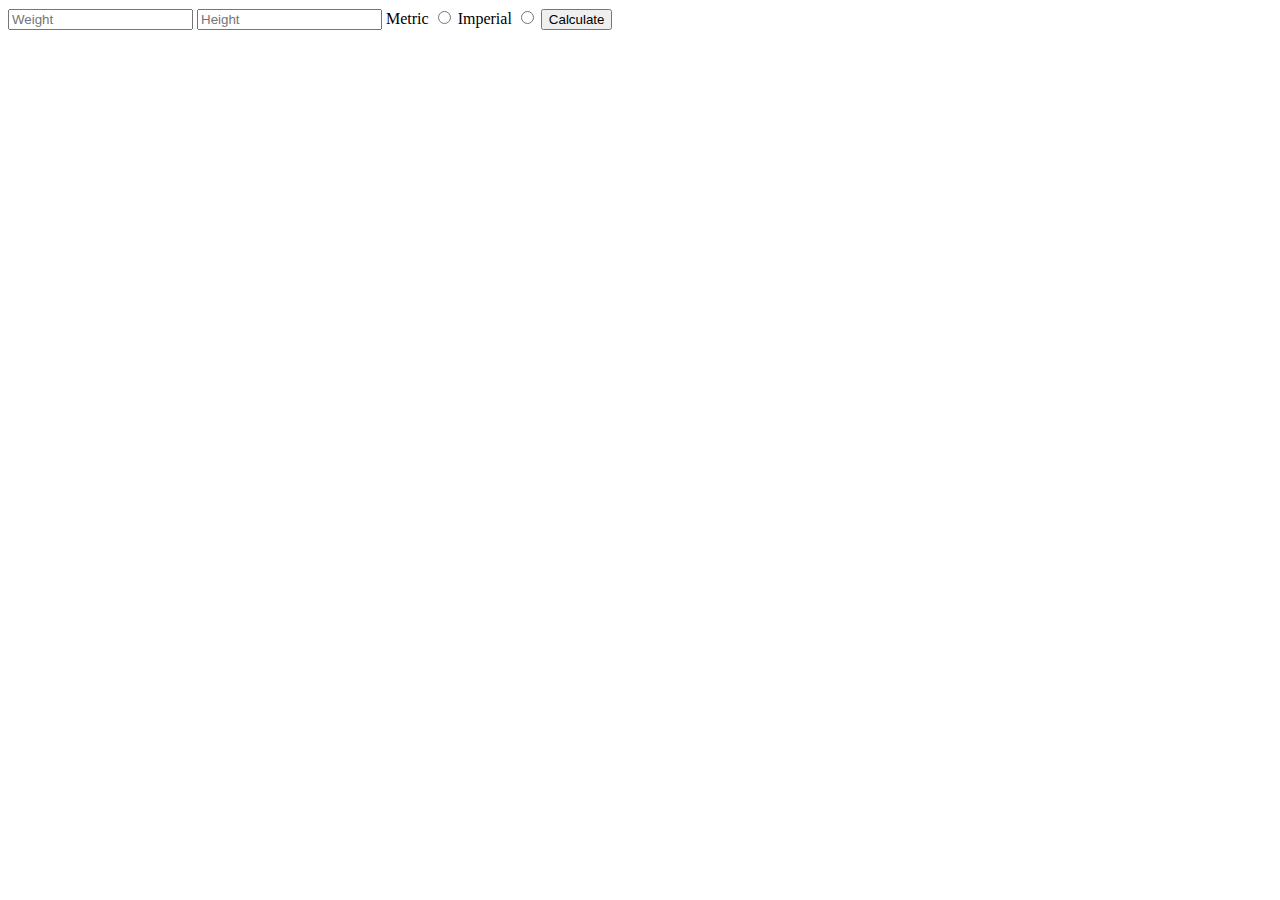
==== index.html @ d8ae0c9e "refactoring of the old code, added the imperial method to the bmi_calculation and the calc_type radi" ====
<!DOCTYPE html>

<html>
  <head>
    <meta charset="utf-8">
    <title></title>
    <script src="src/person.js"></script>
    <script src="src/bmi_calculator.js"></script>
    <script src='lib/jquery-3.0.js'></script>
  </head>
  <body>
    <form>
      <input type="text" id="weight" placeholder="Weight" />
      <input type="text" id="height" placeholder="Height" />
      <label for="metric">Metric</label>
      <input type="radio" id="calc_type" value="metric" name="calc_type" placeholder="metric" />
      <label for="imperial">Imperial</label>
      <input type="radio" id="calc_type" value="imperial" name="calc_type" placeholder="imperial" />
      <input type="button" id="calculate" value="Calculate" />
    </form>
    <div>
      <span id="display_value"></span>
      <span id="display_message"></span>
    </div>
    <script type="text/javascript">
      $(document).ready(function () {
        $('#calculate').click(function () {
          var w = parseFloat($('#weight').val());
          var h = parseFloat($('#height').val());
          var c = $('#calc_type:checked').val();
          var person = new Person({weight: w, height: h, calc_type: c});
          person.calculate_bmi();
          $('#display_value').html('Your BMI is ' + person.bmiValue);
          $('#display_message').html('and you are ' + person.bmiMessage);
        })
      })
    </script>
  </body>
</html>
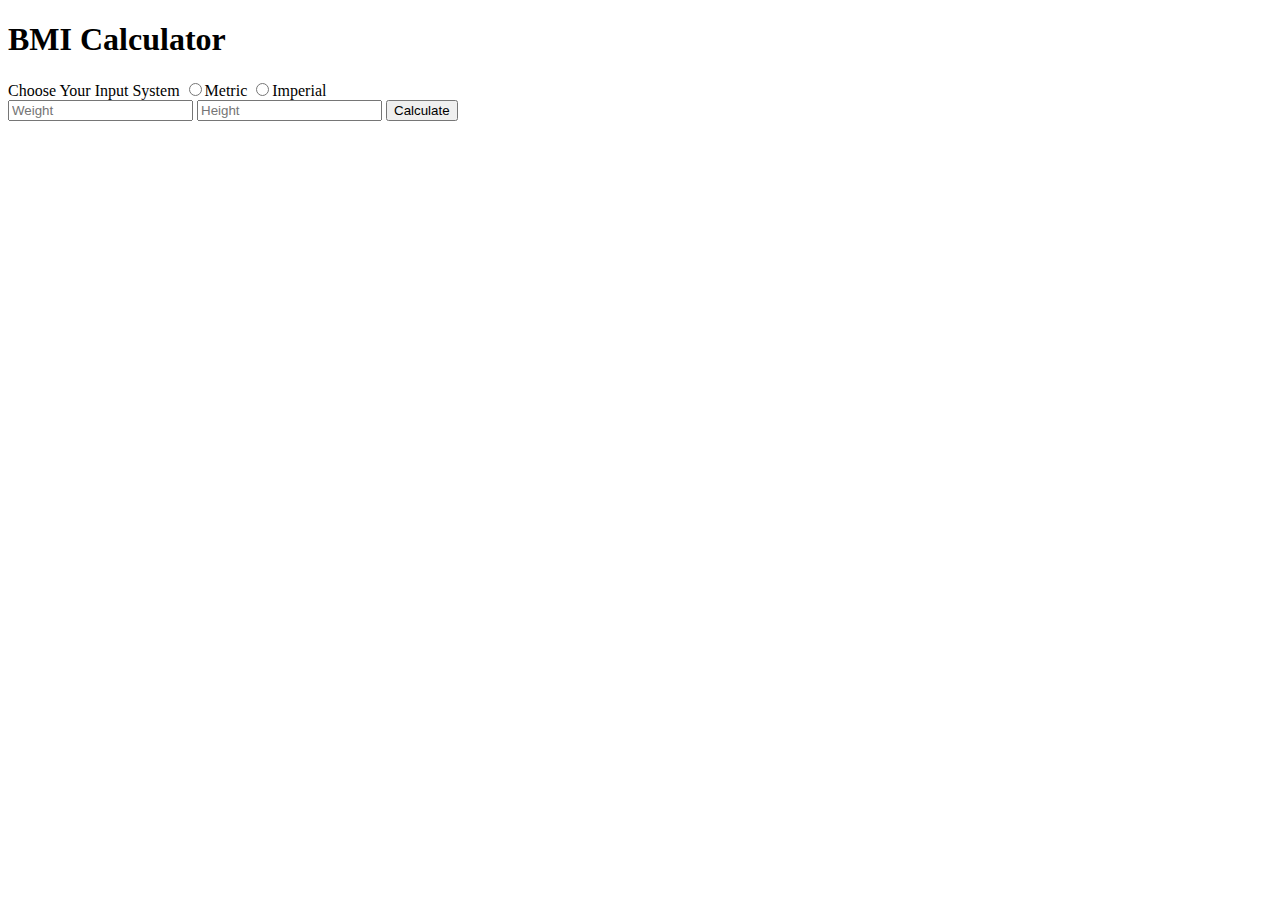
==== commit beea5f6d: "working with css and adding div classes for the form" ====
--- a/index.html
+++ b/index.html
@@ -3,20 +3,30 @@
 <html>
   <head>
     <meta charset="utf-8">
-    <title></title>
+    <link rel="stylesheet" type="text/css" href="./css/foundation.min.css" />
+    <link rel="stylesheet" type="text/css" href="./css/main.css" />
+    <title>BMI Calculator</title>
     <script src="src/person.js"></script>
     <script src="src/bmi_calculator.js"></script>
     <script src='lib/jquery-3.0.js'></script>
   </head>
   <body>
+    <h1>BMI Calculator</h1>
     <form>
-      <input type="text" id="weight" placeholder="Weight" />
-      <input type="text" id="height" placeholder="Height" />
-      <label for="metric">Metric</label>
-      <input type="radio" id="calc_type" value="metric" name="calc_type" placeholder="metric" />
-      <label for="imperial">Imperial</label>
-      <input type="radio" id="calc_type" value="imperial" name="calc_type" placeholder="imperial" />
-      <input type="button" id="calculate" value="Calculate" />
+      <div class="row">
+        <div class="large-6 columns">
+          <label>Choose Your Input System</label>
+          <input type="radio" id="calc_type" value="metric" name="calc_type" placeholder="Metric" /><label for="Metric">Metric</label>
+          <input type="radio" id="calc_type" value="imperial" name="calc_type" placeholder="Imperial" /><label for="Imperial">Imperial</label>
+        </div>
+      </div>
+      <div class="row">
+        <div class="large-6 columns">
+          <input type="text" id="weight" placeholder="Weight" />
+          <input type="text" id="height" placeholder="Height" />
+          <input type="button" id="calculate" value="Calculate" />
+        </div>
+      </div>
     </form>
     <div>
       <span id="display_value"></span>
--- a/css/main.css
+++ b/css/main.css
@@ -0,0 +1,4 @@
+form .row {
+  display: flex;
+  align-items: center;
+}
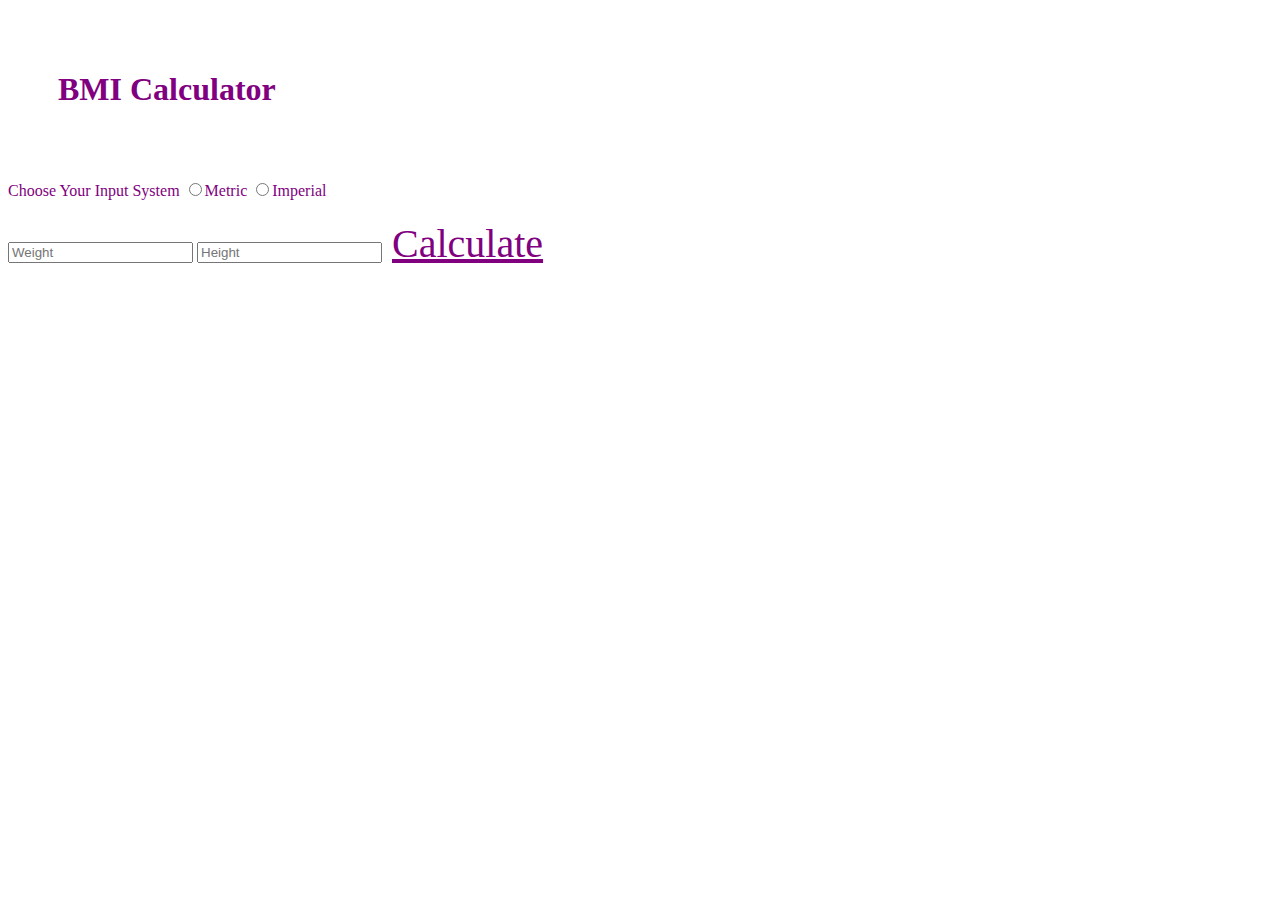
==== commit 04e50de4: "css stylesheet completed, ready for deploy" ====
--- a/index.html
+++ b/index.html
@@ -15,9 +15,9 @@
     <form>
       <div class="row">
         <div class="large-6 columns">
-          <label>Choose Your Input System</label>
-          <input type="radio" id="calc_type" value="metric" name="calc_type" placeholder="Metric" /><label for="Metric">Metric</label>
-          <input type="radio" id="calc_type" value="imperial" name="calc_type" placeholder="Imperial" /><label for="Imperial">Imperial</label>
+          <label id="input_system">Choose Your Input System</label>
+          <input type="radio" id="calc_type_metric" value="metric" name="calc_type" placeholder="Metric" /><label for="Metric" id="one">Metric</label>
+          <input type="radio" id="calc_type_imperial" value="imperial" name="calc_type" placeholder="Imperial" /><label for="Imperial" id="two">Imperial</label>
         </div>
       </div>
       <div class="row">
@@ -28,7 +28,7 @@
         </div>
       </div>
     </form>
-    <div>
+    <div id="message">
       <span id="display_value"></span>
       <span id="display_message"></span>
     </div>
@@ -37,7 +37,7 @@
         $('#calculate').click(function () {
           var w = parseFloat($('#weight').val());
           var h = parseFloat($('#height').val());
-          var c = $('#calc_type:checked').val();
+          var c = $('input:radio[name="calc_type"]:checked').val();
           var person = new Person({weight: w, height: h, calc_type: c});
           person.calculate_bmi();
           $('#display_value').html('Your BMI is ' + person.bmiValue);
--- a/css/main.css
+++ b/css/main.css
@@ -1,4 +1,50 @@
+h1 {
+  color: purple;
+  font-family: fantasy;
+  padding: 50px;
+}
+
 form .row {
   display: flex;
   align-items: center;
 }
+
+input[type=button] {
+  background-color: white;
+  border: 2px;
+  color: purple;
+  text-align: center;
+  text-decoration: underline;
+  display: inline-block;
+  padding-top: 20px;
+}
+
+#calculate {
+  color: purple;
+  font-size: 40px;
+  font-family: fantasy;
+}
+
+#input_system {
+  color: purple;
+  font-family: fantasy;
+}
+
+#one {
+  color: purple;
+  font-family: fantasy;
+}
+
+#two {
+  color: purple;
+  font-family: fantasy;
+}
+
+#message {
+  color: green;
+  font-family: fantasy;
+  font-size: 28px;
+  font-style: italic;
+  padding-left: 50px;
+  padding-top: 20px;
+}
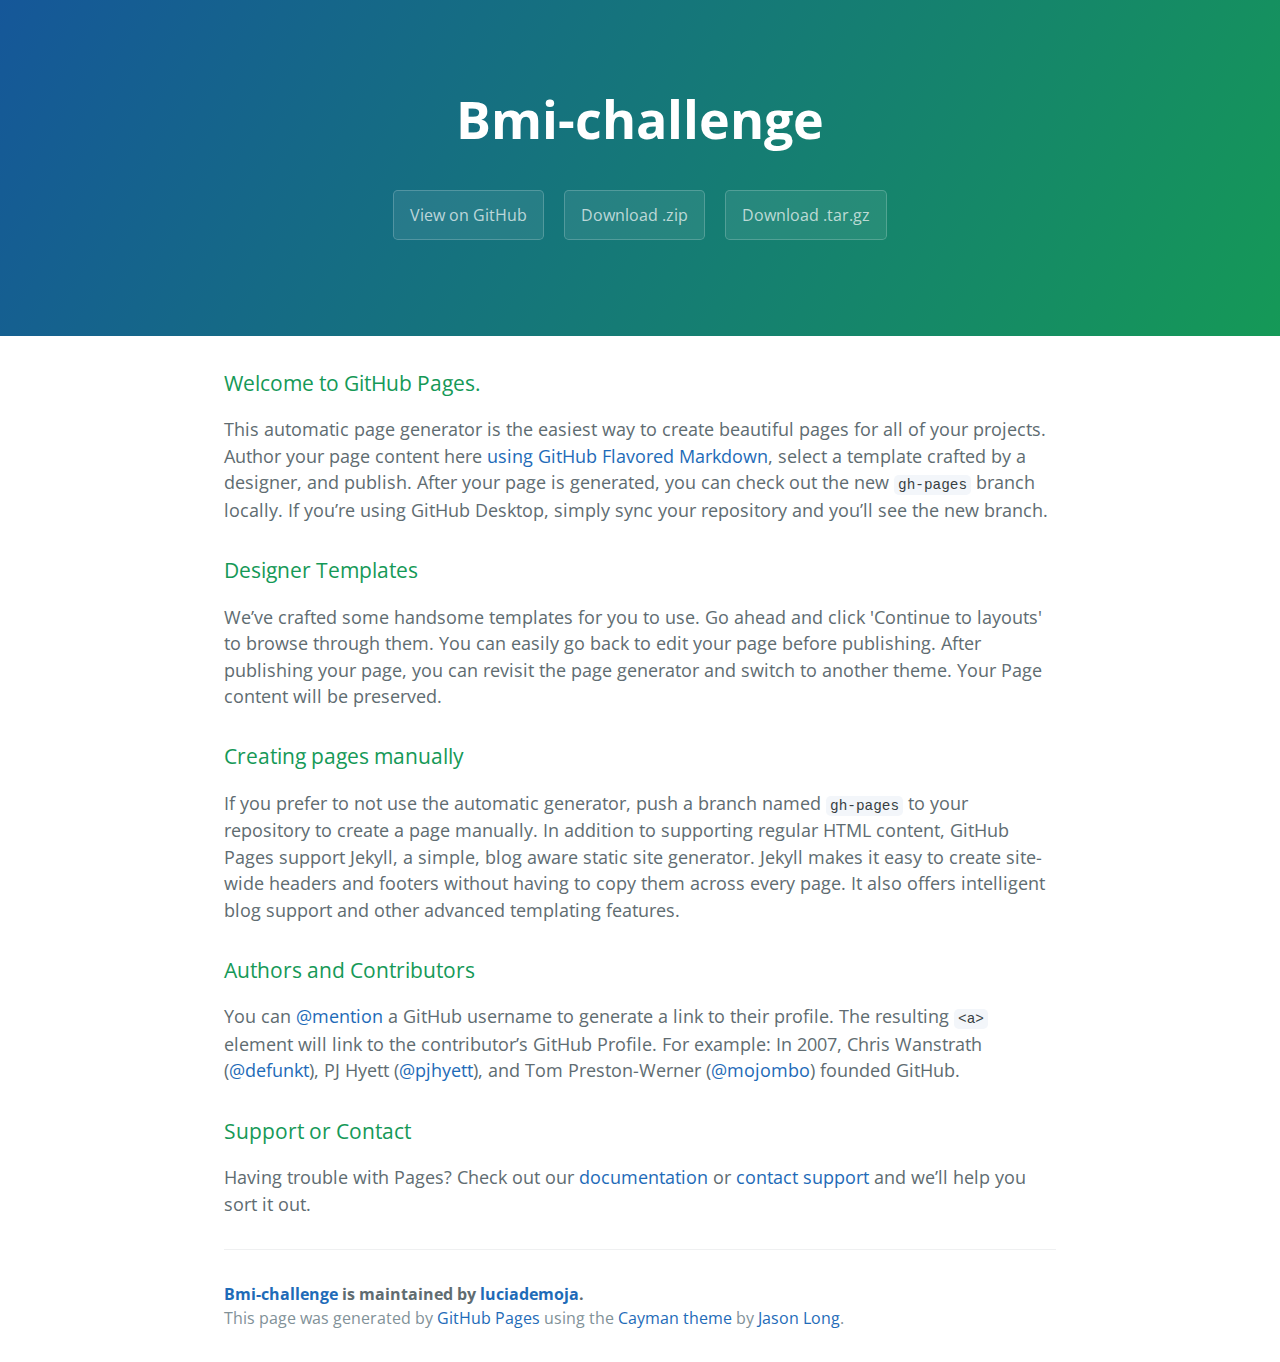
==== commit 4ab0aef9: "Create gh-pages branch via GitHub" ====
--- a/index.html
+++ b/index.html
@@ -1,49 +1,57 @@
 <!DOCTYPE html>
-
-<html>
+<html lang="en-us">
   <head>
-    <meta charset="utf-8">
-    <link rel="stylesheet" type="text/css" href="./css/foundation.min.css" />
-    <link rel="stylesheet" type="text/css" href="./css/main.css" />
-    <title>BMI Calculator</title>
-    <script src="src/person.js"></script>
-    <script src="src/bmi_calculator.js"></script>
-    <script src='lib/jquery-3.0.js'></script>
+    <meta charset="UTF-8">
+    <title>Bmi-challenge by luciademoja</title>
+    <meta name="viewport" content="width=device-width, initial-scale=1">
+    <link rel="stylesheet" type="text/css" href="stylesheets/normalize.css" media="screen">
+    <link href='https://fonts.googleapis.com/css?family=Open+Sans:400,700' rel='stylesheet' type='text/css'>
+    <link rel="stylesheet" type="text/css" href="stylesheets/stylesheet.css" media="screen">
+    <link rel="stylesheet" type="text/css" href="stylesheets/github-light.css" media="screen">
   </head>
   <body>
-    <h1>BMI Calculator</h1>
-    <form>
-      <div class="row">
-        <div class="large-6 columns">
-          <label id="input_system">Choose Your Input System</label>
-          <input type="radio" id="calc_type_metric" value="metric" name="calc_type" placeholder="Metric" /><label for="Metric" id="one">Metric</label>
-          <input type="radio" id="calc_type_imperial" value="imperial" name="calc_type" placeholder="Imperial" /><label for="Imperial" id="two">Imperial</label>
-        </div>
-      </div>
-      <div class="row">
-        <div class="large-6 columns">
-          <input type="text" id="weight" placeholder="Weight" />
-          <input type="text" id="height" placeholder="Height" />
-          <input type="button" id="calculate" value="Calculate" />
-        </div>
-      </div>
-    </form>
-    <div id="message">
-      <span id="display_value"></span>
-      <span id="display_message"></span>
-    </div>
-    <script type="text/javascript">
-      $(document).ready(function () {
-        $('#calculate').click(function () {
-          var w = parseFloat($('#weight').val());
-          var h = parseFloat($('#height').val());
-          var c = $('input:radio[name="calc_type"]:checked').val();
-          var person = new Person({weight: w, height: h, calc_type: c});
-          person.calculate_bmi();
-          $('#display_value').html('Your BMI is ' + person.bmiValue);
-          $('#display_message').html('and you are ' + person.bmiMessage);
-        })
-      })
-    </script>
+    <section class="page-header">
+      <h1 class="project-name">Bmi-challenge</h1>
+      <h2 class="project-tagline"></h2>
+      <a href="https://github.com/luciademoja/BMI-challenge" class="btn">View on GitHub</a>
+      <a href="https://github.com/luciademoja/BMI-challenge/zipball/master" class="btn">Download .zip</a>
+      <a href="https://github.com/luciademoja/BMI-challenge/tarball/master" class="btn">Download .tar.gz</a>
+    </section>
+
+    <section class="main-content">
+      <h3>
+<a id="welcome-to-github-pages" class="anchor" href="#welcome-to-github-pages" aria-hidden="true"><span aria-hidden="true" class="octicon octicon-link"></span></a>Welcome to GitHub Pages.</h3>
+
+<p>This automatic page generator is the easiest way to create beautiful pages for all of your projects. Author your page content here <a href="https://guides.github.com/features/mastering-markdown/">using GitHub Flavored Markdown</a>, select a template crafted by a designer, and publish. After your page is generated, you can check out the new <code>gh-pages</code> branch locally. If you’re using GitHub Desktop, simply sync your repository and you’ll see the new branch.</p>
+
+<h3>
+<a id="designer-templates" class="anchor" href="#designer-templates" aria-hidden="true"><span aria-hidden="true" class="octicon octicon-link"></span></a>Designer Templates</h3>
+
+<p>We’ve crafted some handsome templates for you to use. Go ahead and click 'Continue to layouts' to browse through them. You can easily go back to edit your page before publishing. After publishing your page, you can revisit the page generator and switch to another theme. Your Page content will be preserved.</p>
+
+<h3>
+<a id="creating-pages-manually" class="anchor" href="#creating-pages-manually" aria-hidden="true"><span aria-hidden="true" class="octicon octicon-link"></span></a>Creating pages manually</h3>
+
+<p>If you prefer to not use the automatic generator, push a branch named <code>gh-pages</code> to your repository to create a page manually. In addition to supporting regular HTML content, GitHub Pages support Jekyll, a simple, blog aware static site generator. Jekyll makes it easy to create site-wide headers and footers without having to copy them across every page. It also offers intelligent blog support and other advanced templating features.</p>
+
+<h3>
+<a id="authors-and-contributors" class="anchor" href="#authors-and-contributors" aria-hidden="true"><span aria-hidden="true" class="octicon octicon-link"></span></a>Authors and Contributors</h3>
+
+<p>You can <a href="https://help.github.com/articles/basic-writing-and-formatting-syntax/#mentioning-users-and-teams" class="user-mention">@mention</a> a GitHub username to generate a link to their profile. The resulting <code>&lt;a&gt;</code> element will link to the contributor’s GitHub Profile. For example: In 2007, Chris Wanstrath (<a href="https://github.com/defunkt" class="user-mention">@defunkt</a>), PJ Hyett (<a href="https://github.com/pjhyett" class="user-mention">@pjhyett</a>), and Tom Preston-Werner (<a href="https://github.com/mojombo" class="user-mention">@mojombo</a>) founded GitHub.</p>
+
+<h3>
+<a id="support-or-contact" class="anchor" href="#support-or-contact" aria-hidden="true"><span aria-hidden="true" class="octicon octicon-link"></span></a>Support or Contact</h3>
+
+<p>Having trouble with Pages? Check out our <a href="https://help.github.com/pages">documentation</a> or <a href="https://github.com/contact">contact support</a> and we’ll help you sort it out.</p>
+
+      <footer class="site-footer">
+        <span class="site-footer-owner"><a href="https://github.com/luciademoja/BMI-challenge">Bmi-challenge</a> is maintained by <a href="https://github.com/luciademoja">luciademoja</a>.</span>
+
+        <span class="site-footer-credits">This page was generated by <a href="https://pages.github.com">GitHub Pages</a> using the <a href="https://github.com/jasonlong/cayman-theme">Cayman theme</a> by <a href="https://twitter.com/jasonlong">Jason Long</a>.</span>
+      </footer>
+
+    </section>
+
+  
   </body>
 </html>
--- a/stylesheets/stylesheet.css
+++ b/stylesheets/stylesheet.css
@@ -0,0 +1,245 @@
+* {
+  box-sizing: border-box; }
+
+body {
+  padding: 0;
+  margin: 0;
+  font-family: "Open Sans", "Helvetica Neue", Helvetica, Arial, sans-serif;
+  font-size: 16px;
+  line-height: 1.5;
+  color: #606c71; }
+
+a {
+  color: #1e6bb8;
+  text-decoration: none; }
+  a:hover {
+    text-decoration: underline; }
+
+.btn {
+  display: inline-block;
+  margin-bottom: 1rem;
+  color: rgba(255, 255, 255, 0.7);
+  background-color: rgba(255, 255, 255, 0.08);
+  border-color: rgba(255, 255, 255, 0.2);
+  border-style: solid;
+  border-width: 1px;
+  border-radius: 0.3rem;
+  transition: color 0.2s, background-color 0.2s, border-color 0.2s; }
+  .btn + .btn {
+    margin-left: 1rem; }
+
+.btn:hover {
+  color: rgba(255, 255, 255, 0.8);
+  text-decoration: none;
+  background-color: rgba(255, 255, 255, 0.2);
+  border-color: rgba(255, 255, 255, 0.3); }
+
+@media screen and (min-width: 64em) {
+  .btn {
+    padding: 0.75rem 1rem; } }
+
+@media screen and (min-width: 42em) and (max-width: 64em) {
+  .btn {
+    padding: 0.6rem 0.9rem;
+    font-size: 0.9rem; } }
+
+@media screen and (max-width: 42em) {
+  .btn {
+    display: block;
+    width: 100%;
+    padding: 0.75rem;
+    font-size: 0.9rem; }
+    .btn + .btn {
+      margin-top: 1rem;
+      margin-left: 0; } }
+
+.page-header {
+  color: #fff;
+  text-align: center;
+  background-color: #159957;
+  background-image: linear-gradient(120deg, #155799, #159957); }
+
+@media screen and (min-width: 64em) {
+  .page-header {
+    padding: 5rem 6rem; } }
+
+@media screen and (min-width: 42em) and (max-width: 64em) {
+  .page-header {
+    padding: 3rem 4rem; } }
+
+@media screen and (max-width: 42em) {
+  .page-header {
+    padding: 2rem 1rem; } }
+
+.project-name {
+  margin-top: 0;
+  margin-bottom: 0.1rem; }
+
+@media screen and (min-width: 64em) {
+  .project-name {
+    font-size: 3.25rem; } }
+
+@media screen and (min-width: 42em) and (max-width: 64em) {
+  .project-name {
+    font-size: 2.25rem; } }
+
+@media screen and (max-width: 42em) {
+  .project-name {
+    font-size: 1.75rem; } }
+
+.project-tagline {
+  margin-bottom: 2rem;
+  font-weight: normal;
+  opacity: 0.7; }
+
+@media screen and (min-width: 64em) {
+  .project-tagline {
+    font-size: 1.25rem; } }
+
+@media screen and (min-width: 42em) and (max-width: 64em) {
+  .project-tagline {
+    font-size: 1.15rem; } }
+
+@media screen and (max-width: 42em) {
+  .project-tagline {
+    font-size: 1rem; } }
+
+.main-content :first-child {
+  margin-top: 0; }
+.main-content img {
+  max-width: 100%; }
+.main-content h1, .main-content h2, .main-content h3, .main-content h4, .main-content h5, .main-content h6 {
+  margin-top: 2rem;
+  margin-bottom: 1rem;
+  font-weight: normal;
+  color: #159957; }
+.main-content p {
+  margin-bottom: 1em; }
+.main-content code {
+  padding: 2px 4px;
+  font-family: Consolas, "Liberation Mono", Menlo, Courier, monospace;
+  font-size: 0.9rem;
+  color: #383e41;
+  background-color: #f3f6fa;
+  border-radius: 0.3rem; }
+.main-content pre {
+  padding: 0.8rem;
+  margin-top: 0;
+  margin-bottom: 1rem;
+  font: 1rem Consolas, "Liberation Mono", Menlo, Courier, monospace;
+  color: #567482;
+  word-wrap: normal;
+  background-color: #f3f6fa;
+  border: solid 1px #dce6f0;
+  border-radius: 0.3rem; }
+  .main-content pre > code {
+    padding: 0;
+    margin: 0;
+    font-size: 0.9rem;
+    color: #567482;
+    word-break: normal;
+    white-space: pre;
+    background: transparent;
+    border: 0; }
+.main-content .highlight {
+  margin-bottom: 1rem; }
+  .main-content .highlight pre {
+    margin-bottom: 0;
+    word-break: normal; }
+.main-content .highlight pre, .main-content pre {
+  padding: 0.8rem;
+  overflow: auto;
+  font-size: 0.9rem;
+  line-height: 1.45;
+  border-radius: 0.3rem; }
+.main-content pre code, .main-content pre tt {
+  display: inline;
+  max-width: initial;
+  padding: 0;
+  margin: 0;
+  overflow: initial;
+  line-height: inherit;
+  word-wrap: normal;
+  background-color: transparent;
+  border: 0; }
+  .main-content pre code:before, .main-content pre code:after, .main-content pre tt:before, .main-content pre tt:after {
+    content: normal; }
+.main-content ul, .main-content ol {
+  margin-top: 0; }
+.main-content blockquote {
+  padding: 0 1rem;
+  margin-left: 0;
+  color: #819198;
+  border-left: 0.3rem solid #dce6f0; }
+  .main-content blockquote > :first-child {
+    margin-top: 0; }
+  .main-content blockquote > :last-child {
+    margin-bottom: 0; }
+.main-content table {
+  display: block;
+  width: 100%;
+  overflow: auto;
+  word-break: normal;
+  word-break: keep-all; }
+  .main-content table th {
+    font-weight: bold; }
+  .main-content table th, .main-content table td {
+    padding: 0.5rem 1rem;
+    border: 1px solid #e9ebec; }
+.main-content dl {
+  padding: 0; }
+  .main-content dl dt {
+    padding: 0;
+    margin-top: 1rem;
+    font-size: 1rem;
+    font-weight: bold; }
+  .main-content dl dd {
+    padding: 0;
+    margin-bottom: 1rem; }
+.main-content hr {
+  height: 2px;
+  padding: 0;
+  margin: 1rem 0;
+  background-color: #eff0f1;
+  border: 0; }
+
+@media screen and (min-width: 64em) {
+  .main-content {
+    max-width: 64rem;
+    padding: 2rem 6rem;
+    margin: 0 auto;
+    font-size: 1.1rem; } }
+
+@media screen and (min-width: 42em) and (max-width: 64em) {
+  .main-content {
+    padding: 2rem 4rem;
+    font-size: 1.1rem; } }
+
+@media screen and (max-width: 42em) {
+  .main-content {
+    padding: 2rem 1rem;
+    font-size: 1rem; } }
+
+.site-footer {
+  padding-top: 2rem;
+  margin-top: 2rem;
+  border-top: solid 1px #eff0f1; }
+
+.site-footer-owner {
+  display: block;
+  font-weight: bold; }
+
+.site-footer-credits {
+  color: #819198; }
+
+@media screen and (min-width: 64em) {
+  .site-footer {
+    font-size: 1rem; } }
+
+@media screen and (min-width: 42em) and (max-width: 64em) {
+  .site-footer {
+    font-size: 1rem; } }
+
+@media screen and (max-width: 42em) {
+  .site-footer {
+    font-size: 0.9rem; } }
--- a/stylesheets/github-light.css
+++ b/stylesheets/github-light.css
@@ -0,0 +1,124 @@
+/*
+The MIT License (MIT)
+
+Copyright (c) 2016 GitHub, Inc.
+
+Permission is hereby granted, free of charge, to any person obtaining a copy
+of this software and associated documentation files (the "Software"), to deal
+in the Software without restriction, including without limitation the rights
+to use, copy, modify, merge, publish, distribute, sublicense, and/or sell
+copies of the Software, and to permit persons to whom the Software is
+furnished to do so, subject to the following conditions:
+
+The above copyright notice and this permission notice shall be included in all
+copies or substantial portions of the Software.
+
+THE SOFTWARE IS PROVIDED "AS IS", WITHOUT WARRANTY OF ANY KIND, EXPRESS OR
+IMPLIED, INCLUDING BUT NOT LIMITED TO THE WARRANTIES OF MERCHANTABILITY,
+FITNESS FOR A PARTICULAR PURPOSE AND NONINFRINGEMENT. IN NO EVENT SHALL THE
+AUTHORS OR COPYRIGHT HOLDERS BE LIABLE FOR ANY CLAIM, DAMAGES OR OTHER
+LIABILITY, WHETHER IN AN ACTION OF CONTRACT, TORT OR OTHERWISE, ARISING FROM,
+OUT OF OR IN CONNECTION WITH THE SOFTWARE OR THE USE OR OTHER DEALINGS IN THE
+SOFTWARE.
+
+*/
+
+.pl-c /* comment */ {
+  color: #969896;
+}
+
+.pl-c1 /* constant, variable.other.constant, support, meta.property-name, support.constant, support.variable, meta.module-reference, markup.raw, meta.diff.header */,
+.pl-s .pl-v /* string variable */ {
+  color: #0086b3;
+}
+
+.pl-e /* entity */,
+.pl-en /* entity.name */ {
+  color: #795da3;
+}
+
+.pl-smi /* variable.parameter.function, storage.modifier.package, storage.modifier.import, storage.type.java, variable.other */,
+.pl-s .pl-s1 /* string source */ {
+  color: #333;
+}
+
+.pl-ent /* entity.name.tag */ {
+  color: #63a35c;
+}
+
+.pl-k /* keyword, storage, storage.type */ {
+  color: #a71d5d;
+}
+
+.pl-s /* string */,
+.pl-pds /* punctuation.definition.string, string.regexp.character-class */,
+.pl-s .pl-pse .pl-s1 /* string punctuation.section.embedded source */,
+.pl-sr /* string.regexp */,
+.pl-sr .pl-cce /* string.regexp constant.character.escape */,
+.pl-sr .pl-sre /* string.regexp source.ruby.embedded */,
+.pl-sr .pl-sra /* string.regexp string.regexp.arbitrary-repitition */ {
+  color: #183691;
+}
+
+.pl-v /* variable */ {
+  color: #ed6a43;
+}
+
+.pl-id /* invalid.deprecated */ {
+  color: #b52a1d;
+}
+
+.pl-ii /* invalid.illegal */ {
+  color: #f8f8f8;
+  background-color: #b52a1d;
+}
+
+.pl-sr .pl-cce /* string.regexp constant.character.escape */ {
+  font-weight: bold;
+  color: #63a35c;
+}
+
+.pl-ml /* markup.list */ {
+  color: #693a17;
+}
+
+.pl-mh /* markup.heading */,
+.pl-mh .pl-en /* markup.heading entity.name */,
+.pl-ms /* meta.separator */ {
+  font-weight: bold;
+  color: #1d3e81;
+}
+
+.pl-mq /* markup.quote */ {
+  color: #008080;
+}
+
+.pl-mi /* markup.italic */ {
+  font-style: italic;
+  color: #333;
+}
+
+.pl-mb /* markup.bold */ {
+  font-weight: bold;
+  color: #333;
+}
+
+.pl-md /* markup.deleted, meta.diff.header.from-file */ {
+  color: #bd2c00;
+  background-color: #ffecec;
+}
+
+.pl-mi1 /* markup.inserted, meta.diff.header.to-file */ {
+  color: #55a532;
+  background-color: #eaffea;
+}
+
+.pl-mdr /* meta.diff.range */ {
+  font-weight: bold;
+  color: #795da3;
+}
+
+.pl-mo /* meta.output */ {
+  color: #1d3e81;
+}
+
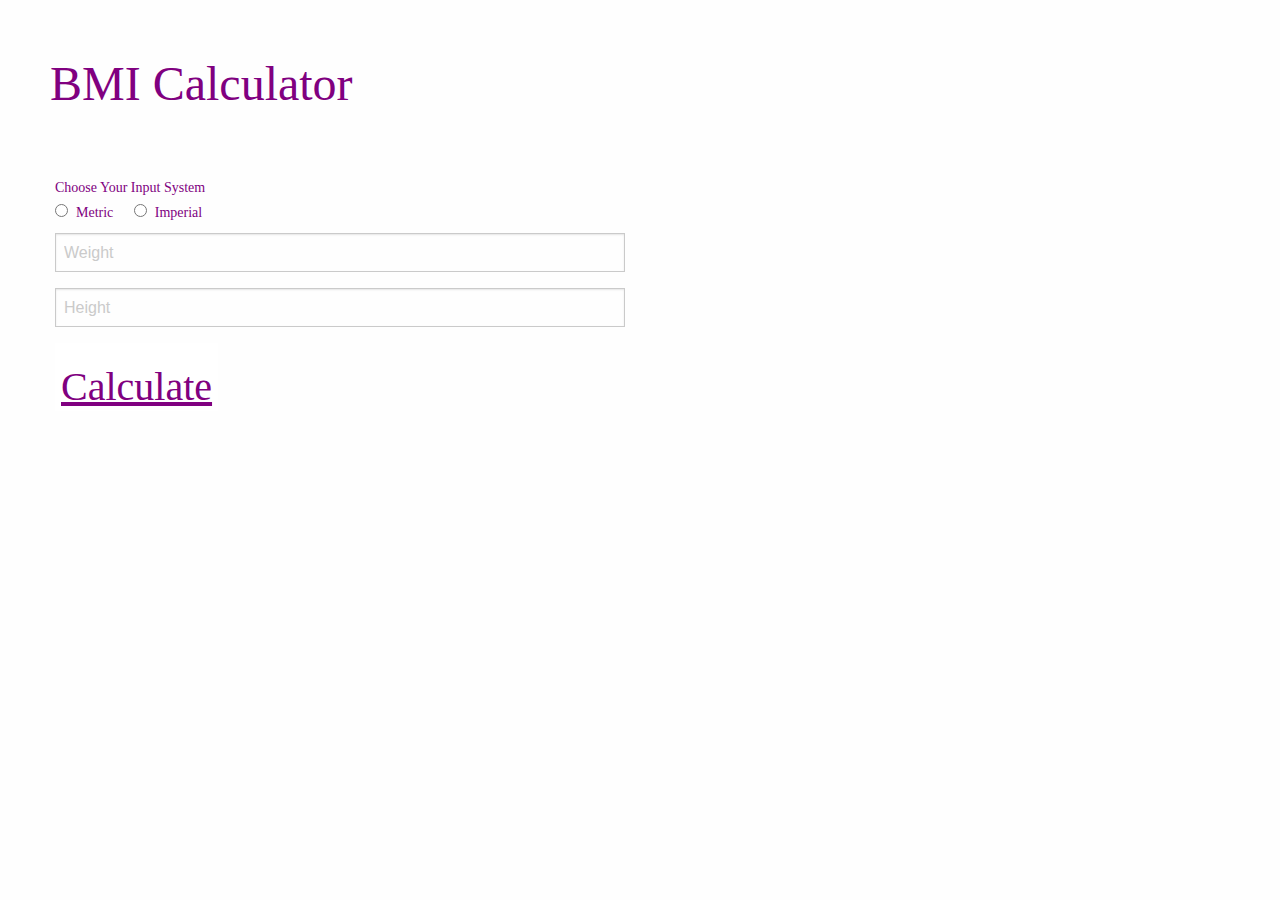
==== commit 8f321a6b: "First Commit" ====
--- a/index.html
+++ b/index.html
@@ -1,57 +1,49 @@
 <!DOCTYPE html>
-<html lang="en-us">
+
+<html>
   <head>
-    <meta charset="UTF-8">
-    <title>Bmi-challenge by luciademoja</title>
-    <meta name="viewport" content="width=device-width, initial-scale=1">
-    <link rel="stylesheet" type="text/css" href="stylesheets/normalize.css" media="screen">
-    <link href='https://fonts.googleapis.com/css?family=Open+Sans:400,700' rel='stylesheet' type='text/css'>
-    <link rel="stylesheet" type="text/css" href="stylesheets/stylesheet.css" media="screen">
-    <link rel="stylesheet" type="text/css" href="stylesheets/github-light.css" media="screen">
+    <meta charset="utf-8">
+    <link rel="stylesheet" type="text/css" href="./css/foundation.min.css" />
+    <link rel="stylesheet" type="text/css" href="./css/main.css" />
+    <title>BMI Calculator</title>
+    <script src="src/person.js"></script>
+    <script src="src/bmi_calculator.js"></script>
+    <script src='lib/jquery-3.0.js'></script>
   </head>
   <body>
-    <section class="page-header">
-      <h1 class="project-name">Bmi-challenge</h1>
-      <h2 class="project-tagline"></h2>
-      <a href="https://github.com/luciademoja/BMI-challenge" class="btn">View on GitHub</a>
-      <a href="https://github.com/luciademoja/BMI-challenge/zipball/master" class="btn">Download .zip</a>
-      <a href="https://github.com/luciademoja/BMI-challenge/tarball/master" class="btn">Download .tar.gz</a>
-    </section>
-
-    <section class="main-content">
-      <h3>
-<a id="welcome-to-github-pages" class="anchor" href="#welcome-to-github-pages" aria-hidden="true"><span aria-hidden="true" class="octicon octicon-link"></span></a>Welcome to GitHub Pages.</h3>
-
-<p>This automatic page generator is the easiest way to create beautiful pages for all of your projects. Author your page content here <a href="https://guides.github.com/features/mastering-markdown/">using GitHub Flavored Markdown</a>, select a template crafted by a designer, and publish. After your page is generated, you can check out the new <code>gh-pages</code> branch locally. If you’re using GitHub Desktop, simply sync your repository and you’ll see the new branch.</p>
-
-<h3>
-<a id="designer-templates" class="anchor" href="#designer-templates" aria-hidden="true"><span aria-hidden="true" class="octicon octicon-link"></span></a>Designer Templates</h3>
-
-<p>We’ve crafted some handsome templates for you to use. Go ahead and click 'Continue to layouts' to browse through them. You can easily go back to edit your page before publishing. After publishing your page, you can revisit the page generator and switch to another theme. Your Page content will be preserved.</p>
-
-<h3>
-<a id="creating-pages-manually" class="anchor" href="#creating-pages-manually" aria-hidden="true"><span aria-hidden="true" class="octicon octicon-link"></span></a>Creating pages manually</h3>
-
-<p>If you prefer to not use the automatic generator, push a branch named <code>gh-pages</code> to your repository to create a page manually. In addition to supporting regular HTML content, GitHub Pages support Jekyll, a simple, blog aware static site generator. Jekyll makes it easy to create site-wide headers and footers without having to copy them across every page. It also offers intelligent blog support and other advanced templating features.</p>
-
-<h3>
-<a id="authors-and-contributors" class="anchor" href="#authors-and-contributors" aria-hidden="true"><span aria-hidden="true" class="octicon octicon-link"></span></a>Authors and Contributors</h3>
-
-<p>You can <a href="https://help.github.com/articles/basic-writing-and-formatting-syntax/#mentioning-users-and-teams" class="user-mention">@mention</a> a GitHub username to generate a link to their profile. The resulting <code>&lt;a&gt;</code> element will link to the contributor’s GitHub Profile. For example: In 2007, Chris Wanstrath (<a href="https://github.com/defunkt" class="user-mention">@defunkt</a>), PJ Hyett (<a href="https://github.com/pjhyett" class="user-mention">@pjhyett</a>), and Tom Preston-Werner (<a href="https://github.com/mojombo" class="user-mention">@mojombo</a>) founded GitHub.</p>
-
-<h3>
-<a id="support-or-contact" class="anchor" href="#support-or-contact" aria-hidden="true"><span aria-hidden="true" class="octicon octicon-link"></span></a>Support or Contact</h3>
-
-<p>Having trouble with Pages? Check out our <a href="https://help.github.com/pages">documentation</a> or <a href="https://github.com/contact">contact support</a> and we’ll help you sort it out.</p>
-
-      <footer class="site-footer">
-        <span class="site-footer-owner"><a href="https://github.com/luciademoja/BMI-challenge">Bmi-challenge</a> is maintained by <a href="https://github.com/luciademoja">luciademoja</a>.</span>
-
-        <span class="site-footer-credits">This page was generated by <a href="https://pages.github.com">GitHub Pages</a> using the <a href="https://github.com/jasonlong/cayman-theme">Cayman theme</a> by <a href="https://twitter.com/jasonlong">Jason Long</a>.</span>
-      </footer>
-
-    </section>
-
-  
+    <h1>BMI Calculator</h1>
+    <form>
+      <div class="row">
+        <div class="large-6 columns">
+          <label id="input_system">Choose Your Input System</label>
+          <input type="radio" id="calc_type_metric" value="metric" name="calc_type" placeholder="Metric" /><label for="Metric" id="one">Metric</label>
+          <input type="radio" id="calc_type_imperial" value="imperial" name="calc_type" placeholder="Imperial" /><label for="Imperial" id="two">Imperial</label>
+        </div>
+      </div>
+      <div class="row">
+        <div class="large-6 columns">
+          <input type="text" id="weight" placeholder="Weight" />
+          <input type="text" id="height" placeholder="Height" />
+          <input type="button" id="calculate" value="Calculate" />
+        </div>
+      </div>
+    </form>
+    <div id="message">
+      <span id="display_value"></span>
+      <span id="display_message"></span>
+    </div>
+    <script type="text/javascript">
+      $(document).ready(function () {
+        $('#calculate').click(function () {
+          var w = parseFloat($('#weight').val());
+          var h = parseFloat($('#height').val());
+          var c = $('input:radio[name="calc_type"]:checked').val();
+          var person = new Person({weight: w, height: h, calc_type: c});
+          person.calculate_bmi();
+          $('#display_value').html('Your BMI is ' + person.bmiValue);
+          $('#display_message').html('and you are ' + person.bmiMessage);
+        })
+      })
+    </script>
   </body>
 </html>
--- a/css/main.css
+++ b/css/main.css
@@ -0,0 +1,50 @@
+h1 {
+  color: purple;
+  font-family: fantasy;
+  padding: 50px;
+}
+
+form .row {
+  display: flex;
+  align-items: center;
+}
+
+input[type=button] {
+  background-color: white;
+  border: 2px;
+  color: purple;
+  text-align: center;
+  text-decoration: underline;
+  display: inline-block;
+  padding-top: 20px;
+}
+
+#calculate {
+  color: purple;
+  font-size: 40px;
+  font-family: fantasy;
+}
+
+#input_system {
+  color: purple;
+  font-family: fantasy;
+}
+
+#one {
+  color: purple;
+  font-family: fantasy;
+}
+
+#two {
+  color: purple;
+  font-family: fantasy;
+}
+
+#message {
+  color: green;
+  font-family: fantasy;
+  font-size: 28px;
+  font-style: italic;
+  padding-left: 50px;
+  padding-top: 20px;
+}
